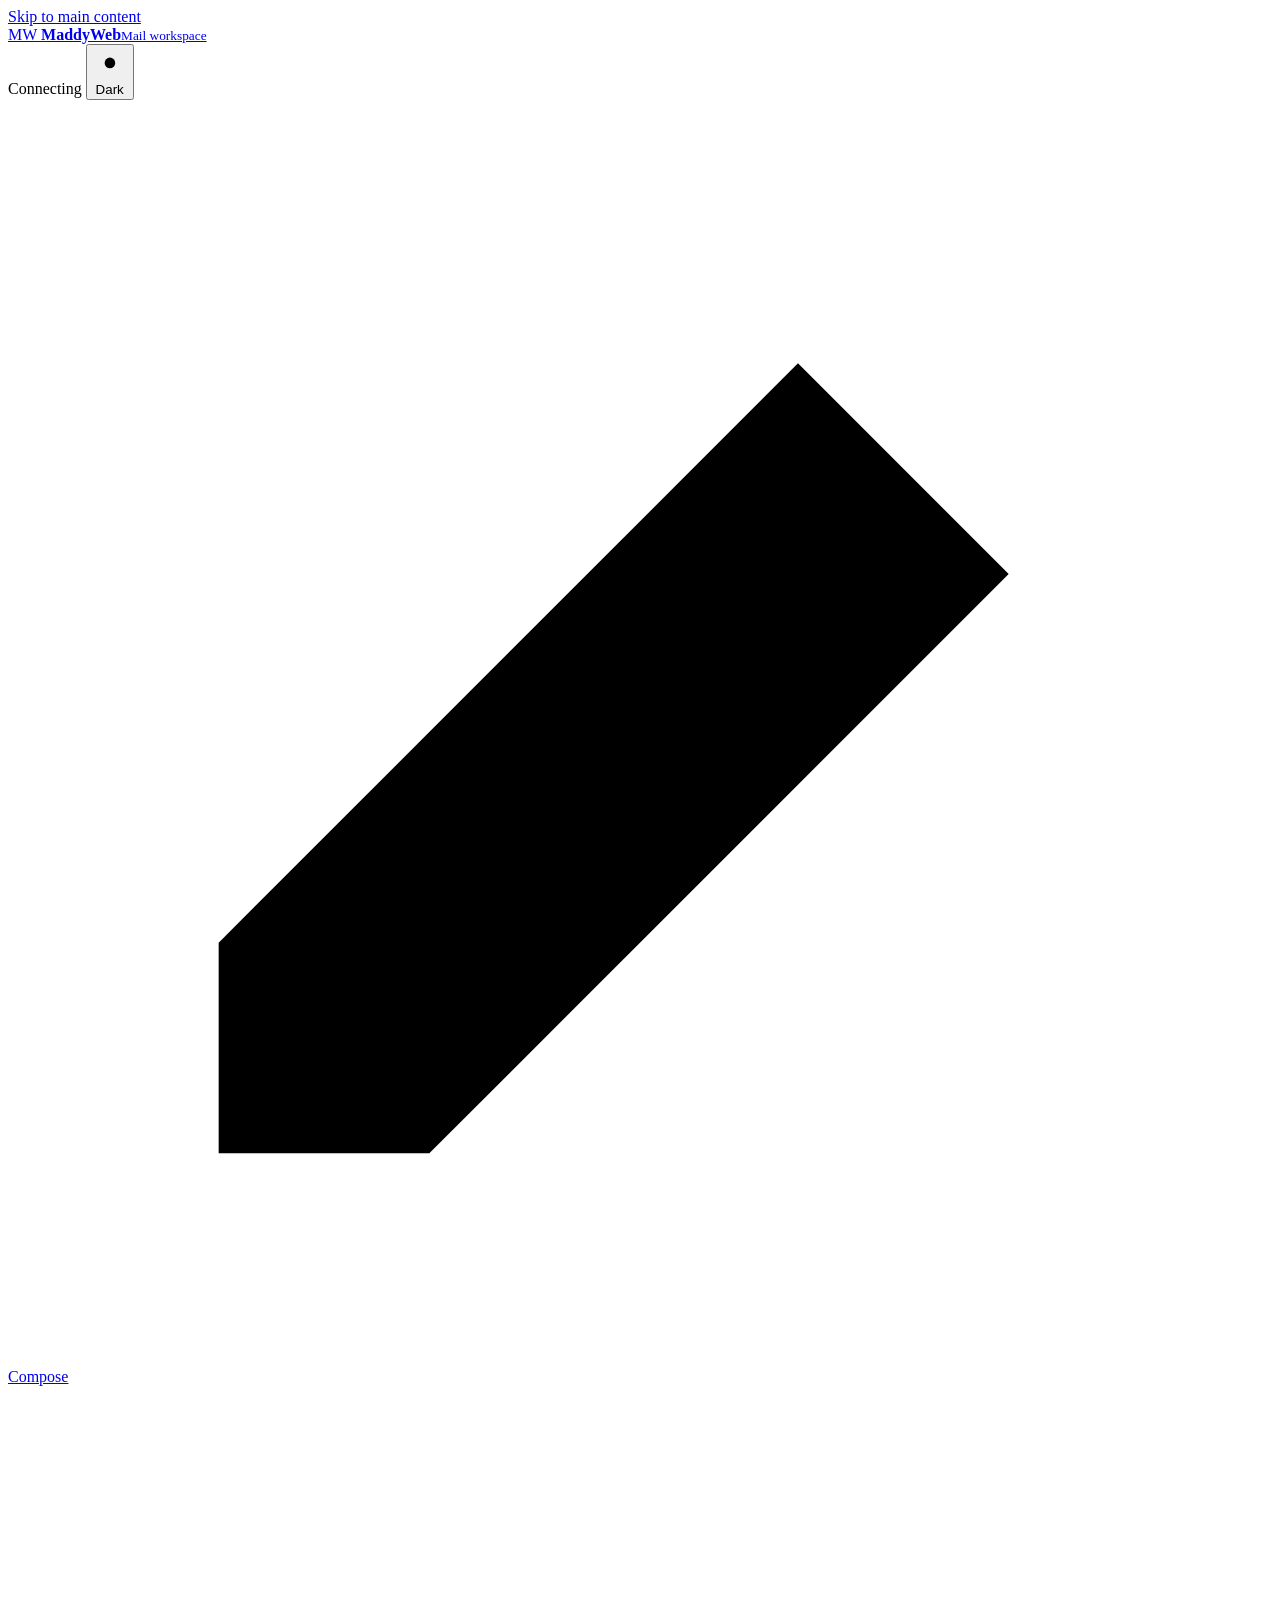
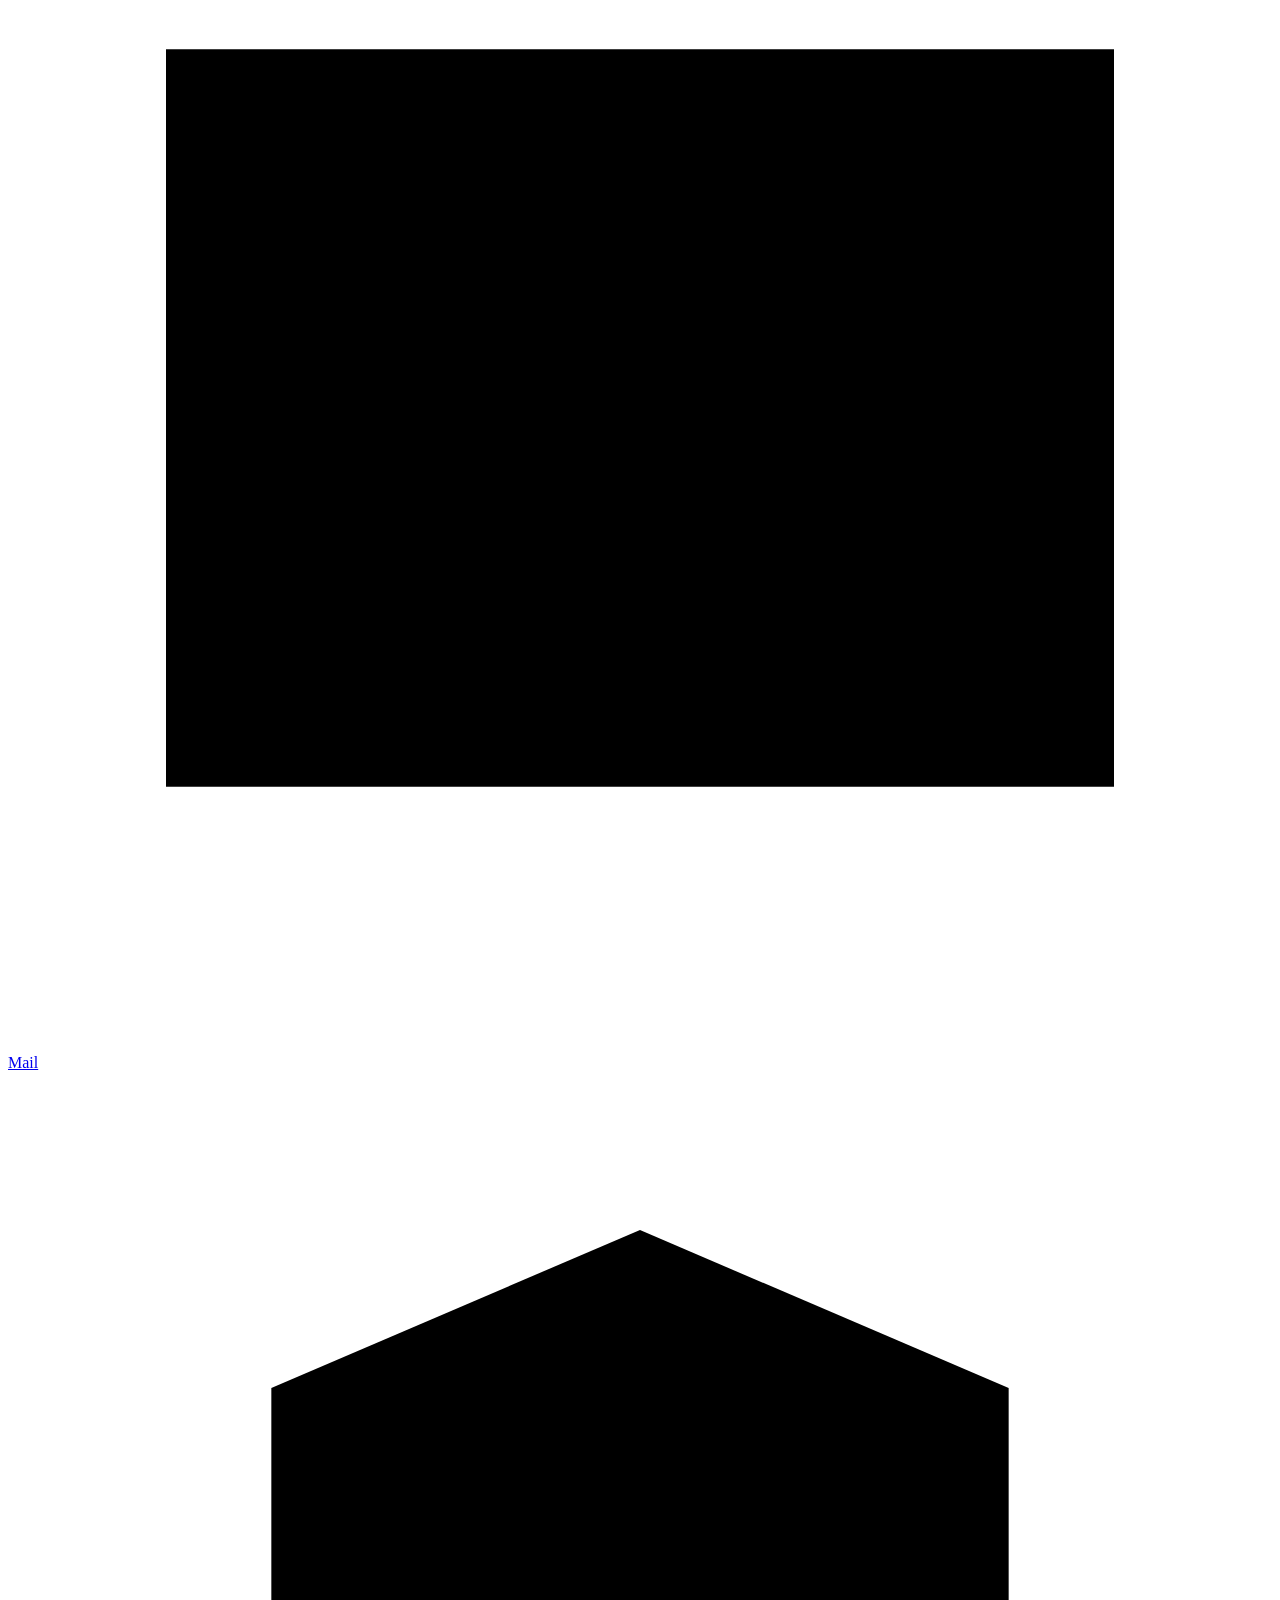
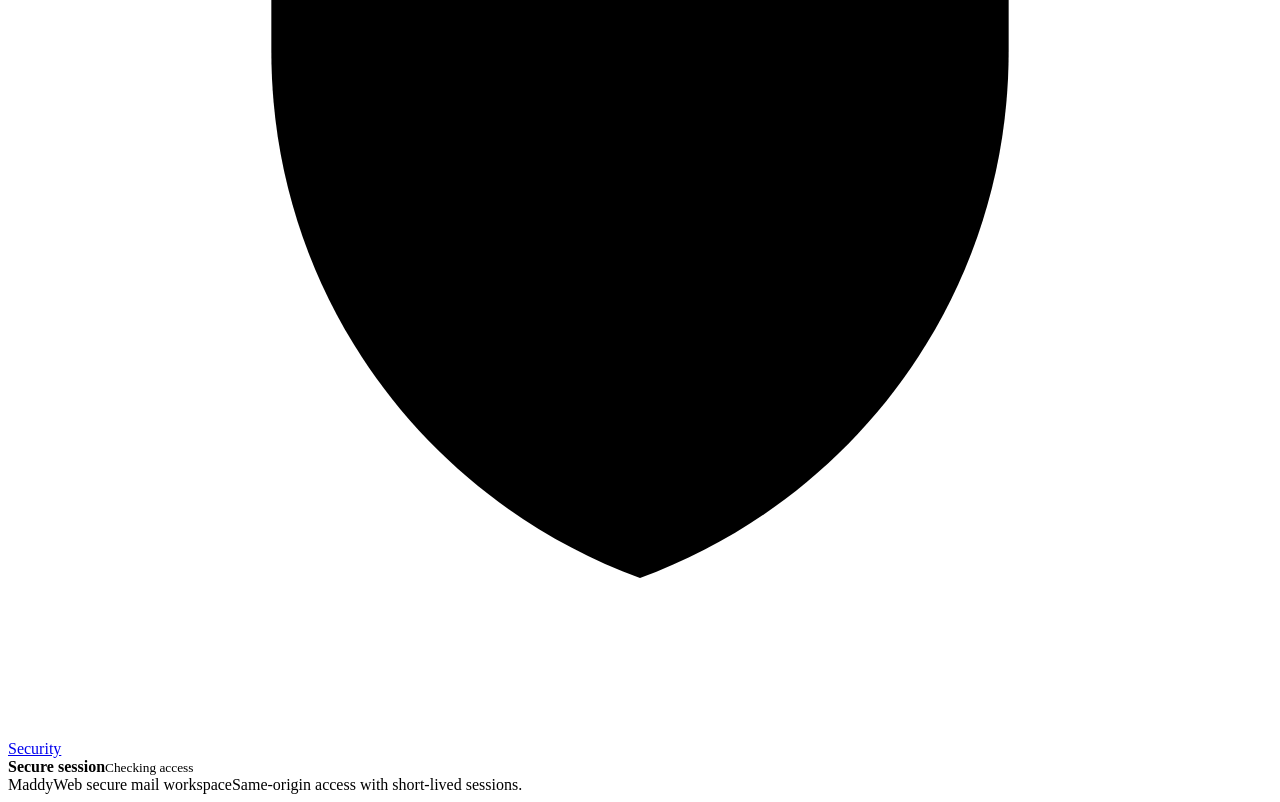
==== src/maddyweb/static/index.html @ 0ae4395d "Add secure mail events and message actions" ====
<!doctype html>
<html lang="en">
<head>
  <meta charset="utf-8">
  <meta name="viewport" content="width=device-width,initial-scale=1">
  <meta name="color-scheme" content="light dark">
  <meta name="theme-color" content="#f4f6f9">
  <meta name="description" content="MaddyWeb mail workspace and server administration console">
  <title>MaddyWeb</title>
  <link rel="stylesheet" href="/static/app.css?v=21">
  <script src="/static/app.js?v=26" defer></script>
</head>
<body>
  <a class="skip-link" href="#main">Skip to main content</a>
  <header class="app-header">
    <a class="brand" href="/" data-route>
      <span class="brand-mark" aria-hidden="true">MW</span>
      <span class="brand-copy"><strong>MaddyWeb</strong><small>Mail workspace</small></span>
    </a>
    <div class="header-actions">
      <span id="runtime-badge" class="status-pill status-neutral">Connecting</span>
      <a id="new-mail-notice" class="new-mail-notice" href="/mail" data-route hidden>
        <span aria-hidden="true"></span>
        New mail
      </a>
      <span id="session-expiry" class="session-expiry" hidden>Session active</span>
      <span id="account-identity" class="account-identity" hidden>
        <span id="account-avatar" class="account-avatar" aria-hidden="true">M</span>
        <span><strong id="account-display-name">Mail account</strong><small id="account-address"></small></span>
      </span>
      <button id="theme-toggle" class="button button-secondary theme-toggle" type="button" aria-label="Use dark theme">
        <svg class="theme-icon" viewBox="0 0 24 24" aria-hidden="true" focusable="false">
          <circle cx="12" cy="12" r="4"></circle>
          <path d="M12 2v2M12 20v2M4.9 4.9l1.4 1.4M17.7 17.7l1.4 1.4M2 12h2M20 12h2M4.9 19.1l1.4-1.4M17.7 6.3l1.4-1.4"></path>
        </svg>
        <span data-theme-label>Dark</span>
      </button>
      <button id="logout-button" class="button button-secondary" type="button" hidden>Sign out</button>
    </div>
  </header>

  <div class="workspace">
    <aside class="sidebar">
      <nav class="primary-nav" aria-label="Main navigation">
        <a class="compose-action" href="/compose" data-route data-section="compose" data-capability="mail.send">
          <svg class="nav-icon" viewBox="0 0 24 24" aria-hidden="true"><path d="M4 20h4l11-11-4-4L4 16zM13.5 6.5l4 4"></path></svg>
          <span>Compose</span>
        </a>
        <a class="nav-link" href="/mail" data-route data-section="mail" data-capability="mail.read">
          <svg class="nav-icon" viewBox="0 0 24 24" aria-hidden="true"><path d="M3 5h18v14H3z"></path><path d="m3 6 9 7 9-7"></path></svg>
          <span>Mail</span>
        </a>
        <a class="nav-link" href="/security" data-route data-section="security" data-authenticated-only>
          <svg class="nav-icon" viewBox="0 0 24 24" aria-hidden="true"><path d="M12 3 5 6v5c0 4.6 2.9 8.5 7 10 4.1-1.5 7-5.4 7-10V6z"></path><path d="m9 12 2 2 4-5"></path></svg>
          <span>Security</span>
        </a>
        <p class="nav-section-label" data-role="admin" hidden>Administration</p>
        <a class="nav-link" href="/" data-route data-section="overview" data-role="admin" hidden>
          <svg class="nav-icon" viewBox="0 0 24 24" aria-hidden="true"><path d="M4 4h6v6H4zM14 4h6v6h-6zM4 14h6v6H4zM14 14h6v6h-6z"></path></svg>
          <span>Overview</span>
        </a>
        <a class="nav-link" href="/accounts" data-route data-section="accounts" data-role="admin" hidden>
          <svg class="nav-icon" viewBox="0 0 24 24" aria-hidden="true"><circle cx="12" cy="8" r="4"></circle><path d="M4 21c0-4 3.6-7 8-7s8 3 8 7"></path></svg>
          <span>Accounts</span>
        </a>
        <a class="nav-link" href="/certificates" data-route data-section="certificates" data-role="admin" hidden>
          <svg class="nav-icon" viewBox="0 0 24 24" aria-hidden="true"><path d="M12 3 5 6v5c0 4.6 2.9 8.5 7 10 4.1-1.5 7-5.4 7-10V6z"></path></svg>
          <span>Certificates</span>
        </a>
      </nav>
      <div class="sidebar-footer">
        <span class="status-dot" aria-hidden="true"></span>
        <div><strong id="sidebar-session-label">Secure session</strong><small id="sidebar-session-detail">Checking access</small></div>
      </div>
    </aside>

    <main id="main" class="app-main" tabindex="-1">
      <div id="global-alert" class="notice notice-error" role="alert" hidden></div>
      <div id="loading-status" class="sr-only" role="status" aria-live="polite"></div>
      <aside id="admin-workspace-indicator" class="admin-workspace-indicator" hidden>
        <span class="admin-workspace-icon" aria-hidden="true">A</span>
        <span><strong>Administrator mailbox view</strong><small id="admin-workspace-address">No mailbox selected</small></span>
        <a class="button button-secondary" href="/accounts" data-route>Return to administration</a>
      </aside>

      <section id="overview-view" class="view" data-view="overview" aria-labelledby="overview-title" hidden>
        <div class="page-heading">
          <div><p class="eyebrow">Private mail control plane</p><h1 id="overview-title">Administration overview</h1><p>Inspect the runtime and open the tools used to operate this Maddy server.</p></div>
        </div>
        <div class="stats-grid" aria-label="Service health summary">
          <article><span>Application</span><strong id="health-application">Loading</strong><small id="health-version">Version pending</small></article>
          <article><span>Maddy</span><strong id="health-maddy">Loading</strong><small>Compatibility probe</small></article>
          <article><span>Storage</span><strong id="health-storage">Loading</strong><small>Mailbox operations</small></article>
          <article><span>Certificates</span><strong id="health-certificates">Loading</strong><small>Certbot management</small></article>
        </div>
        <div class="card-grid" aria-label="Administration tools">
          <a class="action-card" href="/mail" data-route><span class="card-icon" aria-hidden="true">M</span><span><strong>Mailboxes</strong><small>Read and safely manage account mail</small></span></a>
          <a class="action-card" href="/accounts" data-route><span class="card-icon" aria-hidden="true">A</span><span><strong>Account management</strong><small>Create mailboxes and rotate credentials</small></span></a>
          <a class="action-card action-card-primary" href="/compose" data-route><span class="card-icon" aria-hidden="true">C</span><span><strong>Compose</strong><small>Submit and archive a new message</small></span></a>
          <a class="action-card" href="/certificates" data-route><span class="card-icon" aria-hidden="true">T</span><span><strong>TLS certificates</strong><small>Inspect deployment and renewal status</small></span></a>
        </div>
      </section>

      <section id="mail-workspace" class="mail-workspace" aria-label="Mail workspace" hidden>
        <aside id="mail-folder-pane" class="mail-folder-pane" data-mail-pane="folders" aria-label="Mailbox folders">
          <div class="mail-pane-heading">
            <div>
              <p class="eyebrow">Mail</p>
              <h2 id="folder-pane-title">Folders</h2>
            </div>
          </div>
          <a class="mail-pane-compose" href="/compose" data-route>
            <span aria-hidden="true">+</span>
            New message
          </a>
          <div id="mail-selector" class="mail-selector">
            <label id="mail-account-field">
              <span>Viewing mailbox</span>
              <span class="mail-select-shell">
                <select id="mail-account" name="account" required><option value="">Select an account</option></select>
              </span>
            </label>
          </div>
          <div id="mail-identity-card" class="mail-identity-card">
            <span class="mail-account-mark" aria-hidden="true">M</span>
            <span>
              <small>Signed in as</small>
              <strong id="current-mailbox-identity"></strong>
            </span>
          </div>
          <select id="mail-mailbox" name="mailbox" hidden aria-hidden="true" tabindex="-1"><option value="">Select a mailbox</option></select>
          <nav id="mail-folder-list" class="mail-folder-list" aria-labelledby="folder-pane-title"></nav>
          <div class="folder-pane-footer">
            <a href="/security" data-route>
              <span aria-hidden="true">S</span>
              Account security
            </a>
          </div>
        </aside>

        <section id="mail-view" class="view mail-list-pane" data-view="mail" data-mail-pane="list" aria-labelledby="mail-title">
          <div class="mail-list-heading">
            <button id="mobile-folders-button" class="mail-mobile-button" type="button" aria-controls="mail-folder-pane">Folders</button>
            <div>
              <p class="eyebrow">Messages</p>
              <h1 id="mail-title">Inbox</h1>
              <p id="mail-list-summary">Select a folder to browse messages.</p>
            </div>
          </div>
          <form id="mail-search-form" class="mail-search" role="search">
            <label class="sr-only" for="mail-search-input">Search messages on this page</label>
            <span class="mail-search-field">
              <svg viewBox="0 0 24 24" aria-hidden="true" focusable="false">
                <circle cx="11" cy="11" r="6"></circle>
                <path d="m16 16 4 4"></path>
              </svg>
              <input
                id="mail-search-input"
                type="search"
                maxlength="120"
                autocomplete="off"
                spellcheck="false"
                placeholder="Search sender or subject on this page"
              >
            </span>
            <button id="mail-search-clear" class="button button-secondary" type="button" hidden>Clear</button>
          </form>
          <div id="mail-bulk-toolbar" class="mail-bulk-toolbar" aria-label="Mailbox actions">
            <label class="mail-bulk-select">
              <input id="mail-select-page" type="checkbox">
              <span>Select page</span>
            </label>
            <span id="mail-selection-count" class="mail-selection-count" aria-live="polite">0 selected</span>
            <div class="mail-bulk-actions">
              <button id="mail-mark-read" class="button button-secondary" type="button" disabled>Mark read</button>
              <button id="mail-mark-unread" class="button button-secondary" type="button" disabled>Mark unread</button>
              <button id="mail-bulk-archive" class="button button-secondary" type="button" disabled>Archive</button>
              <button id="mail-bulk-trash" class="button button-secondary" type="button" disabled>Trash</button>
              <button id="mail-mark-all-read" class="button button-secondary" type="button" disabled>Mark all as read</button>
            </div>
          </div>
          <div id="mail-switch-loader" class="mail-switch-loader" role="status" aria-live="polite" aria-atomic="true" hidden>
            <div class="mail-switch-card">
              <span class="mail-switch-spinner" aria-hidden="true"></span>
              <span class="mail-switch-copy">
                <strong id="mail-switch-title">Opening mailbox</strong>
                <small>Fetching the latest messages...</small>
              </span>
            </div>
          </div>
          <div class="mail-list-table">
            <table class="message-table">
              <thead><tr><th scope="col">Sender</th><th scope="col">Subject</th><th scope="col">Date</th><th scope="col">Actions</th></tr></thead>
              <tbody id="message-list-body"></tbody>
            </table>
          </div>
          <div id="message-empty" class="empty-state" hidden>Select an account and mailbox.</div>
          <nav class="mail-list-footer pagination" aria-label="Message pagination">
            <a id="mail-previous" class="button button-secondary" href="/mail" data-route hidden>Previous</a>
            <span id="mail-page">Page 1</span>
            <a id="mail-next" class="button button-secondary" href="/mail" data-route hidden>Next</a>
          </nav>
        </section>

        <section id="message-placeholder" class="message-placeholder" data-mail-pane="reading" aria-labelledby="message-placeholder-title">
          <div class="message-placeholder-art" aria-hidden="true">
            <span></span><span></span><span></span>
          </div>
          <h2 id="message-placeholder-title">Select a message to read</h2>
          <p>Message content opens here without leaving your mailbox.</p>
        </section>

        <section id="message-view" class="view reading-pane" data-view="message" data-mail-pane="reading" aria-labelledby="message-title" hidden>
          <div class="reading-pane-heading">
            <button id="mobile-list-button" class="mail-mobile-button" type="button" aria-controls="mail-view">Back to messages</button>
            <div><p class="eyebrow">Message</p><h1 id="message-title">Message</h1><p id="message-summary">Loading message metadata.</p></div>
          </div>
          <nav id="message-toolbar" class="message-toolbar" aria-label="Message actions">
            <a id="message-back" class="button button-secondary" href="/mail" data-route>Back to mailbox</a>
            <a id="message-reply" class="button button-secondary" href="/compose" data-route>Reply</a>
            <a id="message-reply-all" class="button button-secondary" href="/compose" data-route>Reply all</a>
            <a id="message-forward" class="button button-secondary" href="/compose" data-route>Forward</a>
            <a id="message-raw" class="button button-secondary" href="#">Download raw .eml</a>
            <button id="message-body-toggle" class="button button-secondary message-body-toggle" type="button" aria-controls="message-html-body message-source-body" aria-pressed="false" hidden>View source</button>
            <button id="message-trash" class="button button-secondary" type="button">Move to Trash</button>
            <button id="message-delete" class="button button-danger" type="button">Permanently delete</button>
          </nav>
          <article class="message-card">
            <dl class="message-metadata">
              <dt>Sender</dt><dd id="message-sender"></dd>
              <dt>Recipients</dt><dd id="message-recipients"></dd>
              <dt>Date</dt><dd id="message-date"></dd>
            </dl>
            <div id="message-body"></div>
          </article>
          <section class="attachment-card"><div class="card-heading"><div><p class="eyebrow">Files</p><h2>Attachments</h2></div></div><ul id="attachment-list" class="attachment-list"></ul></section>
        </section>
      </section>

      <section id="compose-view" class="view" data-view="compose" aria-labelledby="compose-title" hidden>
        <div class="page-heading"><div><p class="eyebrow">Local submission</p><h1 id="compose-title">Compose</h1><p>Send through Maddy and archive only after SMTP acceptance.</p></div></div>
        <form id="compose-form" class="data-card compose-card" action="/api/v1/send" method="post" enctype="multipart/form-data" autocomplete="off">
          <input id="compose-in-reply-to" name="in_reply_to" type="hidden" disabled>
          <input id="compose-references" name="references" type="hidden" disabled>
          <div class="compose-command-bar">
            <button id="send-button" class="button button-primary compose-send" type="submit">Send</button>
            <button id="attach-files-button" class="button button-secondary compose-file-command" type="button">Attach files</button>
            <button id="insert-image-button" class="button button-secondary compose-file-command" type="button">Insert image</button>
            <input id="attachments-input" class="compose-file-input" name="attachments" type="file" multiple hidden>
            <input id="inline-images" class="compose-file-input" name="inline_images" type="file" accept="image/png,image/jpeg,image/gif,image/webp" multiple hidden>
            <span class="send-progress" data-send-progress role="status" aria-live="polite"></span>
          </div>

          <div class="compose-envelope">
            <div class="compose-row compose-from-row">
              <span class="compose-row-label">From</span>
              <div class="compose-from-fields">
                <label class="sr-only" for="compose-sender-name">Sender name</label>
                <input id="compose-sender-name" name="sender_name" maxlength="256" autocomplete="name" placeholder="Sender name (optional)" aria-describedby="sender-name-help">
                <label class="sr-only" for="compose-sender">Sending account</label>
                <select id="compose-sender" name="sender_account_id" required aria-label="Sending account"></select>
              </div>
              <span id="sender-name-help" class="compose-row-hint">Shown in From</span>
            </div>
            <div id="compose-password-row" class="compose-row">
              <label class="compose-row-label" for="compose-password">Password</label>
              <input id="compose-password" name="password" type="password" required maxlength="1024" autocomplete="current-password" placeholder="Required for this send" aria-describedby="sending-password-help">
              <span id="sending-password-help" class="compose-row-hint">Never stored</span>
            </div>
            <div class="compose-row">
              <label class="compose-row-label" for="compose-to">To</label>
              <input id="compose-to" name="to" required maxlength="16384" inputmode="email" placeholder="recipient@example.com">
              <div class="recipient-toggles">
                <button class="recipient-toggle" type="button" data-recipient-toggle="cc" aria-expanded="false" aria-controls="compose-cc-row">Cc</button>
                <button class="recipient-toggle" type="button" data-recipient-toggle="bcc" aria-expanded="false" aria-controls="compose-bcc-row">Bcc</button>
              </div>
            </div>
            <div id="compose-cc-row" class="compose-row" hidden>
              <label class="compose-row-label" for="compose-cc">Cc</label>
              <input id="compose-cc" name="cc" maxlength="16384" inputmode="email">
              <span></span>
            </div>
            <div id="compose-bcc-row" class="compose-row" hidden>
              <label class="compose-row-label" for="compose-bcc">Bcc</label>
              <input id="compose-bcc" name="bcc" maxlength="16384" inputmode="email">
              <span></span>
            </div>
            <div class="compose-row compose-subject-row">
              <label class="compose-row-label" for="compose-subject">Subject</label>
              <input id="compose-subject" name="subject" maxlength="4096">
              <span></span>
            </div>
          </div>

          <section class="compose-editor-shell" aria-labelledby="message-body-label">
            <h2 id="message-body-label" class="sr-only">Message body</h2>
            <div class="compose-editor-toolbar">
              <div class="format-toolbar" role="toolbar" aria-label="Message formatting">
                <button type="button" class="format-button" data-format-command="bold" aria-label="Bold" aria-pressed="false" title="Bold"><strong>B</strong></button>
                <button type="button" class="format-button" data-format-command="italic" aria-label="Italic" aria-pressed="false" title="Italic"><em>I</em></button>
                <button type="button" class="format-button" data-format-command="underline" aria-label="Underline" aria-pressed="false" title="Underline"><u>U</u></button>
                <span class="format-divider" aria-hidden="true"></span>
                <button type="button" class="format-button format-button-wide" data-format-command="unordered-list" aria-label="Bulleted list" aria-pressed="false" title="Bulleted list">Bullets</button>
                <button type="button" class="format-button format-button-wide" data-format-command="ordered-list" aria-label="Numbered list" aria-pressed="false" title="Numbered list">Numbered</button>
                <button type="button" class="format-button format-button-wide" data-format-command="blockquote" aria-label="Block quote" aria-pressed="false" title="Block quote">Quote</button>
                <button type="button" class="format-button format-button-wide" data-format-command="clear" aria-label="Clear formatting" title="Clear formatting">Clear</button>
              </div>
              <div class="body-mode-tabs" role="tablist" aria-label="Message body editor">
                <button id="body-write-tab" class="body-mode-tab" type="button" role="tab" aria-selected="true" aria-controls="body-write-panel" tabindex="0" data-body-mode="write">Write</button>
                <button id="body-source-tab" class="body-mode-tab" type="button" role="tab" aria-selected="false" aria-controls="body-source-panel" tabindex="-1" data-body-mode="source">Source</button>
                <button id="body-preview-tab" class="body-mode-tab" type="button" role="tab" aria-selected="false" aria-controls="body-preview-panel" tabindex="-1" data-body-mode="preview">Preview</button>
              </div>
            </div>
            <div id="body-write-panel" class="body-mode-panel" role="tabpanel" aria-labelledby="body-write-tab">
              <div id="message-editor" class="compose-write" contenteditable="true" role="textbox" aria-multiline="true" aria-label="Message body" aria-describedby="write-body-help body-error" spellcheck="true" data-placeholder="Write your message..."></div>
              <p id="write-body-help" class="field-help">Type a normal message here. A plain-text alternative is generated automatically.</p>
            </div>
            <div id="body-source-panel" class="body-mode-panel" role="tabpanel" aria-labelledby="body-source-tab" hidden>
              <label class="sr-only" for="html-source">HTML source</label>
              <textarea id="html-source" class="html-source" name="html" maxlength="2097152" spellcheck="false" aria-describedby="html-source-help body-error" placeholder="<p>Paste or edit HTML here.</p>"></textarea>
              <p id="html-source-help" class="field-help">Paste or edit HTML. Preview shows the sanitized result.</p>
            </div>
            <div id="body-preview-panel" class="body-mode-panel" role="tabpanel" aria-labelledby="body-preview-tab" hidden>
              <iframe id="html-preview" class="html-preview" title="Sanitized HTML preview" sandbox="allow-same-origin"></iframe>
              <p class="field-help">Scripts, forms, remote resources, and navigation are blocked.</p>
            </div>
            <p id="body-error" class="compose-body-error" role="alert" hidden></p>
          </section>

          <div id="compose-file-tray" class="compose-file-tray" hidden>
            <section id="attachment-tray" class="compose-file-group" aria-labelledby="attachment-tray-title" hidden>
              <h2 id="attachment-tray-title">Attachments</h2>
              <ul id="attachment-chips" class="compose-file-chips"></ul>
            </section>
            <section id="inline-image-tray" class="compose-file-group" aria-labelledby="inline-image-tray-title" hidden>
              <h2 id="inline-image-tray-title">Inline images</h2>
              <ul id="inline-image-chips" class="compose-file-chips"></ul>
            </section>
          </div>
          <p class="compose-delivery-note">Delivery precedes Sent archival. An archival failure never resends the message.</p>
        </form>
      </section>

      <section id="accounts-view" class="view" data-view="accounts" aria-labelledby="accounts-title" hidden>
        <div class="page-heading"><div><p class="eyebrow">Mailbox directory</p><h1 id="accounts-title">Account management</h1><p>Create mailboxes, rotate credentials, and control APPENDLIMIT.</p></div></div>
        <div class="split-layout accounts-layout">
          <section class="data-card"><div class="card-heading"><div><p class="eyebrow">Directory</p><h2>Existing accounts</h2></div></div><div class="table-scroll"><table><thead><tr><th scope="col">Account</th><th scope="col">Status</th><th scope="col">APPENDLIMIT</th><th scope="col">Actions</th></tr></thead><tbody id="accounts-body"></tbody></table></div><div id="accounts-empty" class="empty-state" hidden>No accounts.</div></section>
          <section class="data-card compact-card"><div class="card-heading"><div><p class="eyebrow">New mailbox</p><h2>Create account</h2></div></div><form id="create-account-form" class="stack-form" autocomplete="off"><label><span>Mailbox name</span><span class="account-local-field"><input name="username" type="text" required minlength="1" maxlength="64" autocomplete="username" autocapitalize="none" spellcheck="false" pattern="[A-Za-z0-9!#$%&amp;'*+=?^_`{|}~.-]+"><span id="create-account-domain" class="account-domain-suffix" aria-hidden="true">@domain</span></span></label><p class="field-help">Enter only the part before @.</p><label><span>Password</span><input name="password" type="password" required minlength="12" maxlength="256" autocomplete="new-password"></label><button class="button button-primary" type="submit">Create account</button></form></section>
        </div>
      </section>

      <section id="certificates-view" class="view" data-view="certificates" aria-labelledby="certificates-title" hidden>
        <div class="page-heading"><div><p class="eyebrow">Transport security</p><h1 id="certificates-title">TLS certificates</h1><p>Compare deployed fingerprints and control bounded renewal automation.</p></div></div>
        <section class="data-card compact-card timer-card"><div class="card-heading"><div><p class="eyebrow">Automation</p><h2>Renewal timer</h2></div></div><p>Current status: <strong id="timer-state">Loading</strong></p><button id="timer-action" class="button button-primary" type="button" disabled>Loading</button><p id="timer-policy" class="field-help"></p></section>
        <section class="data-card"><div class="card-heading"><div><p class="eyebrow">TLS inventory</p><h2>Certificate status</h2></div></div><div class="table-scroll"><table class="certificate-table"><thead><tr><th scope="col">Name</th><th scope="col">Expiration</th><th scope="col">Source fingerprint</th><th scope="col">Deployed fingerprint</th><th scope="col">Match</th><th scope="col">Actions</th></tr></thead><tbody id="certificates-body"></tbody></table></div><div id="certificates-empty" class="empty-state" hidden>No certificate status.</div></section>
      </section>

      <section id="security-view" class="view" data-view="security" aria-labelledby="security-title" hidden>
        <div class="page-heading"><div><p class="eyebrow">Account protection</p><h1 id="security-title">Security</h1><p>Review the identity and second-factor status for this browser session.</p></div></div>
        <div class="security-grid">
          <section class="data-card security-summary-card">
            <div class="card-heading"><div><p class="eyebrow">Signed in as</p><h2 id="security-address">Mail account</h2></div><span id="security-role" class="status-pill status-neutral">Mailbox user</span></div>
            <div class="security-card-body">
              <div id="password-change-required" class="notice notice-warning" role="status" hidden>Your password must be changed before mailbox access is restored.</div>
              <dl class="security-details">
                <div><dt>Session status</dt><dd id="security-session-state">Active</dd></div>
                <div><dt>Absolute expiration</dt><dd id="security-session-expiration">Not provided</dd></div>
                <div><dt>Idle expiration</dt><dd id="security-idle-expiration">Not provided</dd></div>
              </dl>
              <form id="own-password-form" class="stack-form" autocomplete="off">
                <h3>Change password</h3>
                <label><span>Current password</span><input name="current_password" type="password" required maxlength="1024" autocomplete="current-password"></label>
                <label><span>New password</span><input name="new_password" type="password" required minlength="12" maxlength="1024" autocomplete="new-password"></label>
                <label><span>Confirm new password</span><input name="confirm_password" type="password" required minlength="12" maxlength="1024" autocomplete="new-password"></label>
                <button class="button button-primary" type="submit">Change password and sign out</button>
              </form>
              <button id="security-logout-button" class="button button-secondary" type="button">Sign out of this session</button>
            </div>
          </section>
          <section class="data-card">
            <div class="card-heading"><div><p class="eyebrow">Two-step verification</p><h2>Authenticator and recovery</h2></div><span id="security-totp-state" class="status-pill status-positive">Enabled</span></div>
            <div class="security-card-body">
              <p>Your authenticator is required whenever a new browser session is created.</p>
              <div class="security-recovery-count"><strong id="security-recovery-count">Unknown</strong><span>unused recovery codes</span></div>
              <p class="field-help">Recovery-code regeneration requires fresh password and second-factor verification. Existing codes become invalid.</p>
              <form id="regenerate-recovery-form" class="stack-form" autocomplete="off">
                <label><span>Current password</span><input name="password" type="password" required maxlength="1024" autocomplete="current-password"></label>
                <label><span>Authenticator code</span><input name="code" type="text" required pattern="[0-9]{6}" maxlength="6" inputmode="numeric" autocomplete="one-time-code" placeholder="000000"></label>
                <button id="regenerate-recovery-button" class="button button-secondary" type="submit">Regenerate recovery codes and sign out</button>
              </form>
            </div>
          </section>
        </div>
      </section>

      <section id="access-denied-view" class="view access-denied-view" data-view="access-denied" aria-labelledby="access-denied-title" hidden>
        <div class="access-denied-mark" aria-hidden="true">!</div>
        <p class="eyebrow">Restricted area</p>
        <h1 id="access-denied-title">Access denied</h1>
        <p>This account does not have permission to open that part of MaddyWeb.</p>
        <div class="access-denied-actions">
          <a class="button button-primary" href="/mail" data-route>Back to mail</a>
          <button id="access-denied-logout" class="button button-secondary" type="button">Sign out</button>
        </div>
      </section>

      <section id="not-found-view" class="view" data-view="not-found" aria-labelledby="not-found-title" hidden>
        <div class="page-heading"><div><p class="eyebrow">Navigation</p><h1 id="not-found-title">Page not found</h1><p>The requested MaddyWeb view does not exist.</p></div></div><a class="button button-primary" href="/mail" data-route>Return to mail</a>
      </section>
    </main>
  </div>

  <footer class="app-footer"><span>MaddyWeb secure mail workspace</span><span>Same-origin access with short-lived sessions.</span></footer>

  <div id="toast" class="toast" role="status" aria-live="polite" hidden></div>

  <dialog id="account-dialog">
    <div class="dialog-card">
      <div class="dialog-heading"><div><p class="eyebrow">Account controls</p><h2>Manage account</h2><p id="account-dialog-address"></p></div><button class="dialog-close" type="button" data-close-dialog aria-label="Close">&times;</button></div>
      <form id="change-password-form" class="stack-form"><label><span>New password</span><input name="password" type="password" required minlength="12" maxlength="256" autocomplete="new-password"></label><button class="button button-primary" type="submit">Change password</button></form>
      <form id="append-limit-form" class="stack-form"><label><span>APPENDLIMIT (bytes; 0 clears it)</span><input name="limit" type="number" min="0" max="4294967296" required></label><button class="button button-secondary" type="submit">Set limit</button></form>
      <div class="dialog-actions"><button id="reset-account-totp" class="button button-secondary" type="button">Reset TOTP</button><button id="disable-credentials" class="button button-secondary" type="button">Disable credentials</button><button id="delete-account" class="button button-danger" type="button">Permanently delete mailbox</button></div>
    </div>
  </dialog>

  <dialog id="step-up-dialog">
    <div class="dialog-card">
      <div class="dialog-heading"><div><p class="eyebrow">Fresh administrator verification</p><h2 id="step-up-title">Verify administrator</h2><p id="step-up-account"></p></div><button class="dialog-close" type="button" data-close-dialog aria-label="Close">&times;</button></div>
      <p id="step-up-copy">Verify your administrator password and current authenticator code to continue this protected operation.</p>
      <p id="step-up-error" class="notice notice-error" role="alert" hidden></p>
      <form id="step-up-form" class="stack-form" autocomplete="off">
        <label><span>Administrator password</span><input name="password" type="password" required maxlength="1024" autocomplete="current-password"></label>
        <label><span>Administrator authenticator code</span><input name="code" type="text" required pattern="[0-9]{6}" maxlength="6" inputmode="numeric" autocomplete="one-time-code" placeholder="000000"></label>
        <div class="dialog-actions"><button class="button button-secondary" type="button" data-close-dialog>Cancel</button><button id="step-up-submit" class="button button-primary" type="submit">Verify and continue</button></div>
      </form>
    </div>
  </dialog>

  <dialog id="credential-disclosure-dialog">
    <div class="dialog-card credential-disclosure-card">
      <div class="dialog-heading"><div><p class="eyebrow">One-time disclosure</p><h2 id="credential-disclosure-title">Save authentication credentials</h2><p id="credential-disclosure-account"></p></div></div>
      <p id="credential-disclosure-copy">These values cannot be displayed again. Store them securely before continuing.</p>
      <section id="credential-secret-section" class="secret-block">
        <span>Manual authenticator setup key</span>
        <code id="credential-secret"></code>
      </section>
      <section>
        <h3>Recovery codes</h3>
        <ol id="credential-recovery-codes" class="recovery-code-list"></ol>
      </section>
      <div class="dialog-actions"><button id="copy-disclosed-credentials" class="button button-secondary" type="button">Copy</button><button id="download-disclosed-credentials" class="button button-secondary" type="button">Download .txt</button></div>
      <label class="acknowledgement"><input id="credential-disclosure-acknowledged" type="checkbox"><span>I saved these credentials in a secure place.</span></label>
      <button id="credential-disclosure-continue" class="button button-primary" type="button" disabled>Continue</button>
    </div>
  </dialog>

  <dialog id="confirm-dialog">
    <div class="dialog-card"><div class="dialog-heading"><div><p class="eyebrow">Confirmation</p><h2 id="confirm-title">Confirm action</h2></div><button class="dialog-close" type="button" data-close-dialog aria-label="Close">&times;</button></div><p id="confirm-message"></p><div class="dialog-actions"><button class="button button-secondary" type="button" data-close-dialog>Cancel</button><button id="confirm-action" class="button button-primary" type="button">Confirm</button></div></div>
  </dialog>

  <dialog id="typed-confirm-dialog">
    <div class="dialog-card"><div class="dialog-heading"><div><p class="eyebrow">Permanent action</p><h2 id="typed-confirm-title">Confirm permanent deletion</h2></div><button class="dialog-close" type="button" data-close-dialog aria-label="Close">&times;</button></div><p id="typed-confirm-message"></p><label><span id="typed-confirm-label">Confirmation text</span><input id="typed-confirm-input" type="text" autocomplete="off"></label><div class="dialog-actions"><button class="button button-secondary" type="button" data-close-dialog>Cancel</button><button id="typed-confirm-action" class="button button-danger" type="button">Permanently delete</button></div></div>
  </dialog>
</body>
</html>
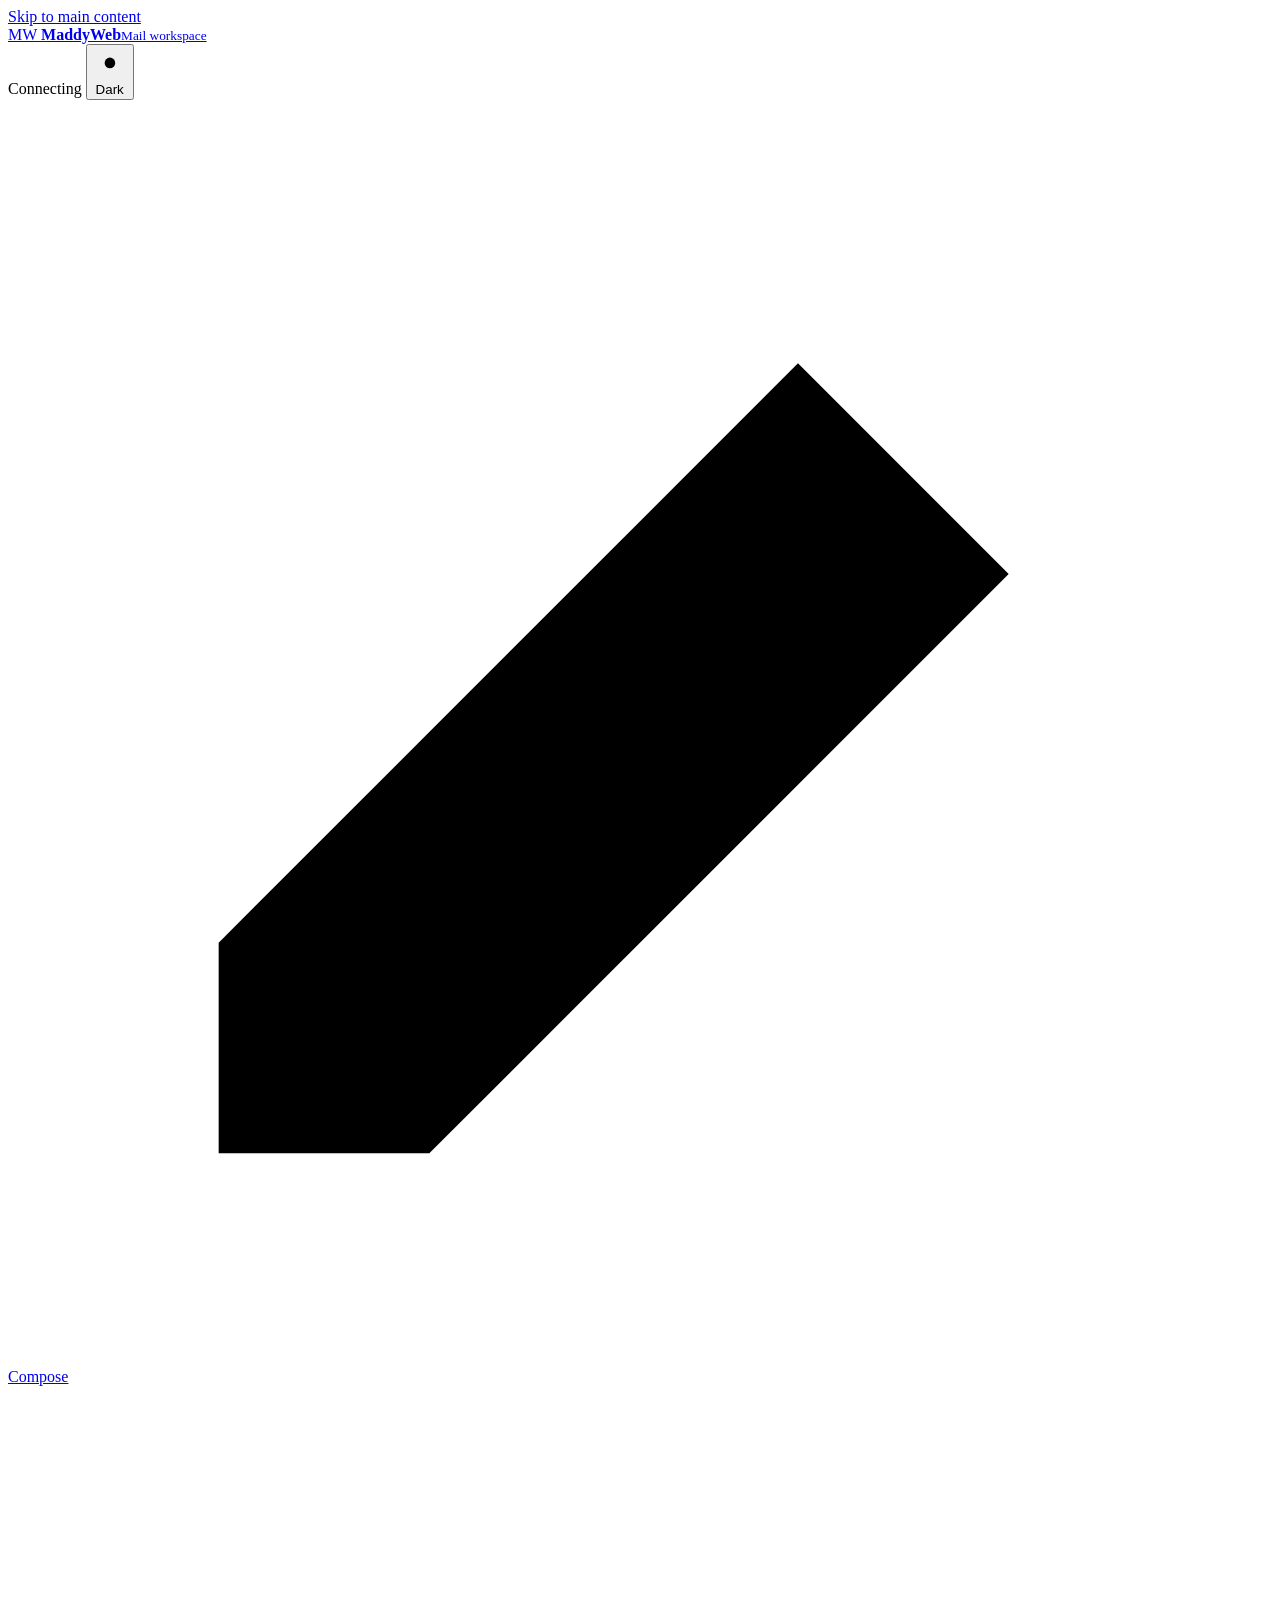
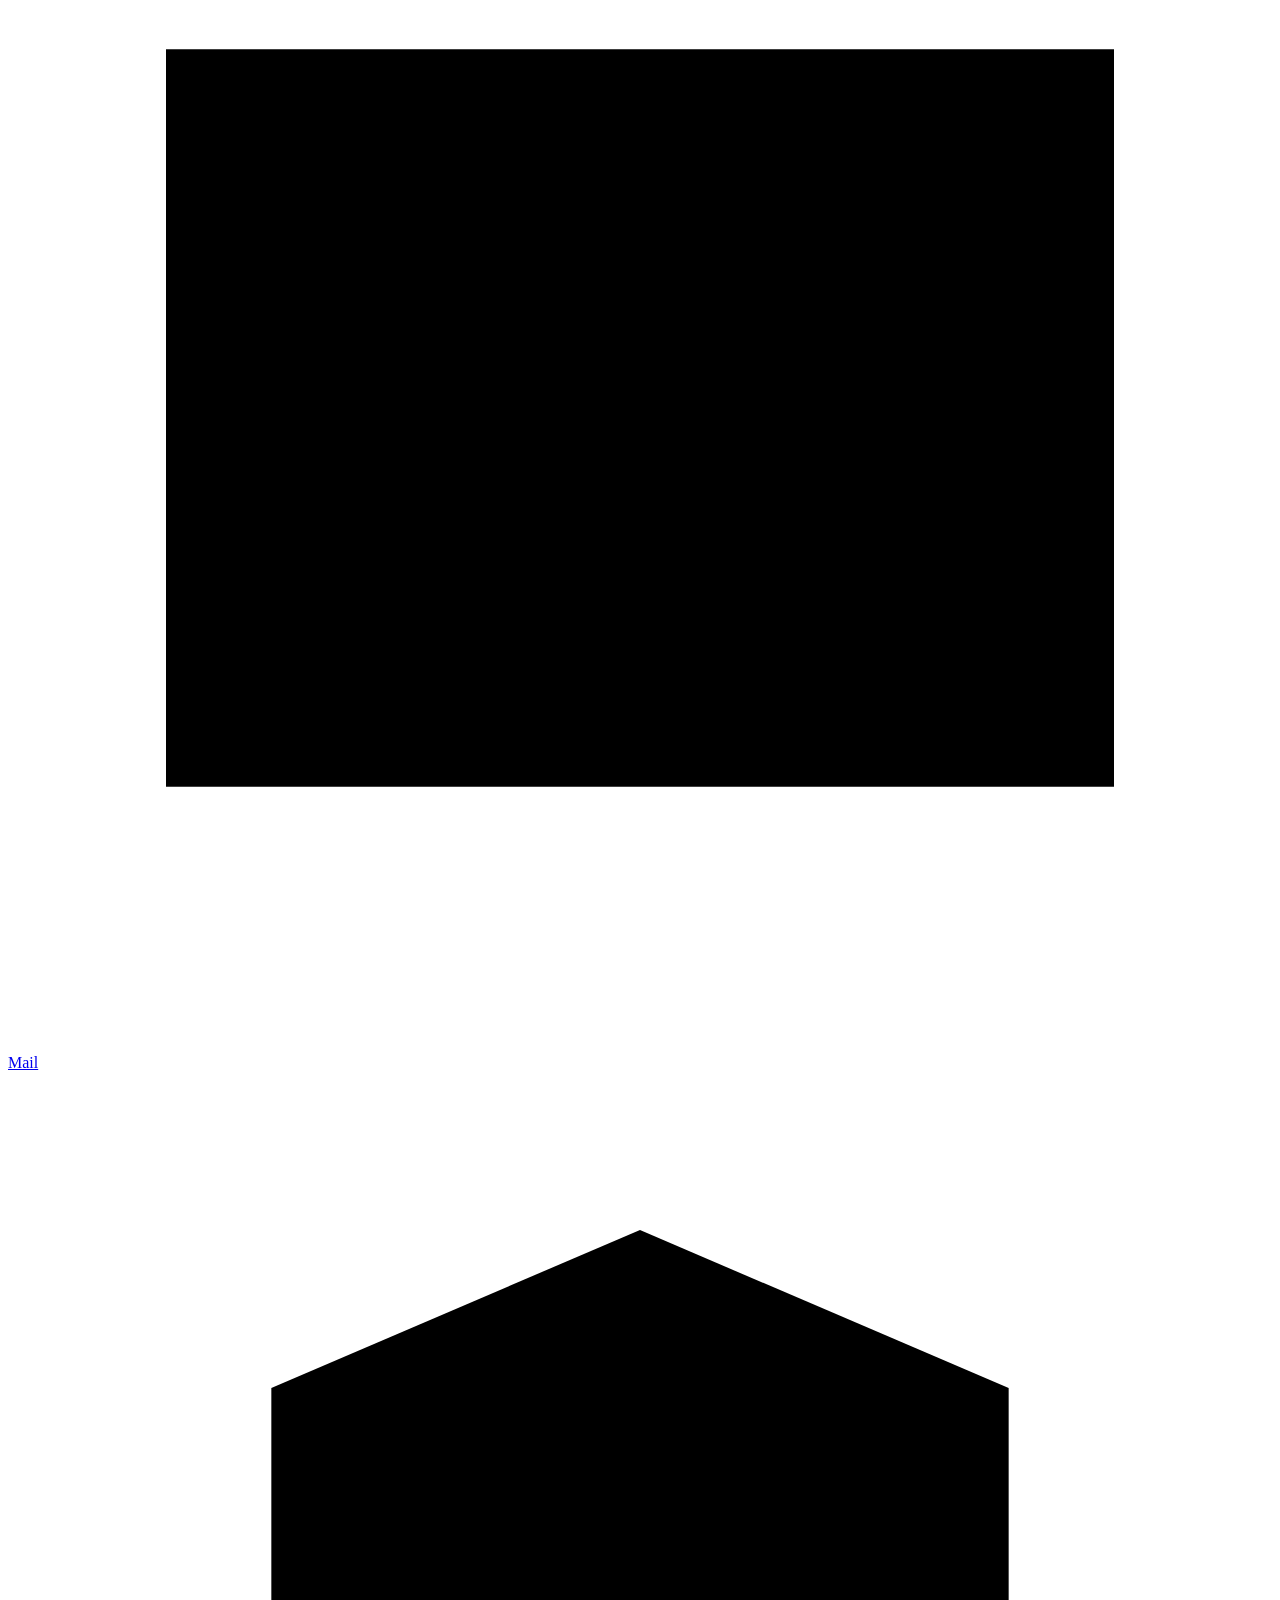
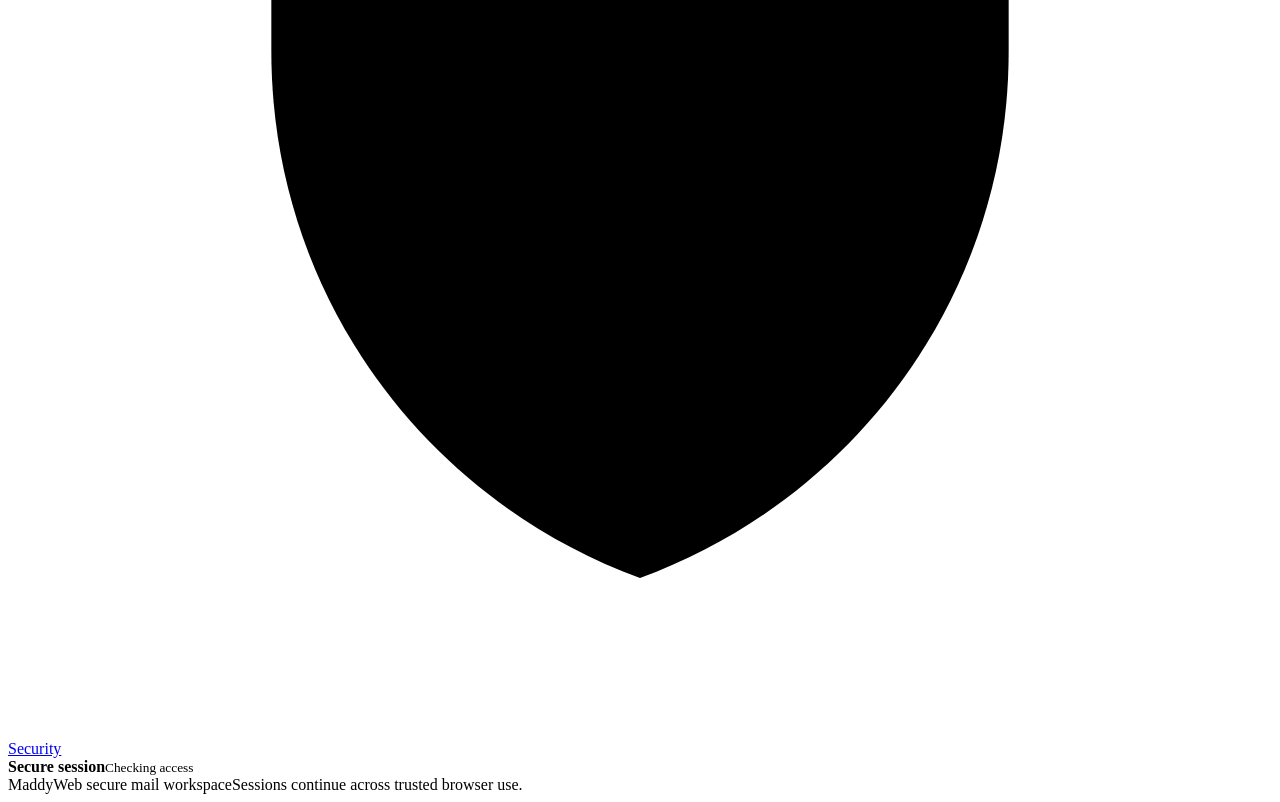
==== commit bf535927: "Add passkeys and long-lived session management" ====
--- a/src/maddyweb/static/index.html
+++ b/src/maddyweb/static/index.html
@@ -1,5 +1,5 @@
 <!doctype html>
-<html lang="en">
+<html lang="en" data-auth-state="checking">
 <head>
   <meta charset="utf-8">
   <meta name="viewport" content="width=device-width,initial-scale=1">
@@ -7,11 +7,25 @@
   <meta name="theme-color" content="#f4f6f9">
   <meta name="description" content="MaddyWeb mail workspace and server administration console">
   <title>MaddyWeb</title>
-  <link rel="stylesheet" href="/static/app.css?v=21">
-  <script src="/static/app.js?v=26" defer></script>
+  <link rel="stylesheet" href="/static/app.css?v=23">
+  <script src="/static/app.js?v=28" defer></script>
 </head>
 <body>
   <a class="skip-link" href="#main">Skip to main content</a>
+  <aside id="new-mail-banner" class="new-mail-banner" aria-label="New mail notification" hidden>
+    <a id="new-mail-notice" class="new-mail-notice" href="/mail" data-route>
+      <span class="new-mail-app-icon" aria-hidden="true">MW</span>
+      <span class="new-mail-copy">
+        <span class="new-mail-meta"><strong>MaddyWeb</strong></span>
+        <strong id="new-mail-title" class="new-mail-title">New mail</strong>
+        <span id="new-mail-summary" class="new-mail-summary">A new message arrived in Inbox.</span>
+      </span>
+    </a>
+    <button id="new-mail-dismiss" class="new-mail-dismiss" type="button" aria-label="Dismiss new mail notification">
+      <svg viewBox="0 0 20 20" aria-hidden="true" focusable="false"><path d="m6 6 8 8M14 6l-8 8"></path></svg>
+    </button>
+  </aside>
+  <div id="new-mail-announcer" class="sr-only" role="status" aria-live="polite" aria-atomic="true"></div>
   <header class="app-header">
     <a class="brand" href="/" data-route>
       <span class="brand-mark" aria-hidden="true">MW</span>
@@ -19,10 +33,6 @@
     </a>
     <div class="header-actions">
       <span id="runtime-badge" class="status-pill status-neutral">Connecting</span>
-      <a id="new-mail-notice" class="new-mail-notice" href="/mail" data-route hidden>
-        <span aria-hidden="true"></span>
-        New mail
-      </a>
       <span id="session-expiry" class="session-expiry" hidden>Session active</span>
       <span id="account-identity" class="account-identity" hidden>
         <span id="account-avatar" class="account-avatar" aria-hidden="true">M</span>
@@ -176,6 +186,7 @@
               <button id="mail-mark-unread" class="button button-secondary" type="button" disabled>Mark unread</button>
               <button id="mail-bulk-archive" class="button button-secondary" type="button" disabled>Archive</button>
               <button id="mail-bulk-trash" class="button button-secondary" type="button" disabled>Trash</button>
+              <button id="mail-bulk-permanent-delete" class="button button-danger" type="button" hidden disabled>Permanently delete</button>
               <button id="mail-mark-all-read" class="button button-secondary" type="button" disabled>Mark all as read</button>
             </div>
           </div>
@@ -390,6 +401,24 @@
               </form>
             </div>
           </section>
+          <section class="data-card security-wide-card">
+            <div class="card-heading"><div><p class="eyebrow">Passwordless access</p><h2>Passkeys</h2><p>Use Windows Hello, Touch ID, Face ID, or a security key without entering your mailbox password and authenticator code.</p></div><span id="security-passkey-state" class="status-pill status-neutral">Loading</span></div>
+            <div class="security-card-body">
+              <form id="passkey-registration-form" class="security-inline-form" autocomplete="off">
+                <label><span>Passkey name</span><input name="name" type="text" required minlength="1" maxlength="64" value="This device" autocomplete="off"></label>
+                <button id="passkey-registration-button" class="button button-primary" type="submit">Add passkey</button>
+              </form>
+              <div id="passkeys-list" class="security-item-list" aria-live="polite"></div>
+              <p id="passkeys-empty" class="empty-state" hidden>No passkeys are registered.</p>
+            </div>
+          </section>
+          <section class="data-card security-wide-card">
+            <div class="card-heading"><div><p class="eyebrow">Browser access</p><h2>Active sessions</h2><p>Review browsers signed in to this mailbox and revoke access you no longer recognize.</p></div><button id="refresh-security-sessions" class="button button-secondary" type="button">Refresh</button></div>
+            <div class="security-card-body">
+              <div id="security-sessions-list" class="security-item-list" aria-live="polite"></div>
+              <p id="security-sessions-empty" class="empty-state" hidden>No active sessions.</p>
+            </div>
+          </section>
         </div>
       </section>
 
@@ -410,7 +439,7 @@
     </main>
   </div>
 
-  <footer class="app-footer"><span>MaddyWeb secure mail workspace</span><span>Same-origin access with short-lived sessions.</span></footer>
+  <footer class="app-footer"><span>MaddyWeb secure mail workspace</span><span>Sessions continue across trusted browser use.</span></footer>
 
   <div id="toast" class="toast" role="status" aria-live="polite" hidden></div>
 
@@ -425,12 +454,14 @@
 
   <dialog id="step-up-dialog">
     <div class="dialog-card">
-      <div class="dialog-heading"><div><p class="eyebrow">Fresh administrator verification</p><h2 id="step-up-title">Verify administrator</h2><p id="step-up-account"></p></div><button class="dialog-close" type="button" data-close-dialog aria-label="Close">&times;</button></div>
-      <p id="step-up-copy">Verify your administrator password and current authenticator code to continue this protected operation.</p>
+      <div class="dialog-heading"><div><p class="eyebrow">Fresh security verification</p><h2 id="step-up-title">Verify your identity</h2><p id="step-up-account"></p></div><button class="dialog-close" type="button" data-close-dialog aria-label="Close">&times;</button></div>
+      <p id="step-up-copy">Confirm your identity to continue this protected operation.</p>
       <p id="step-up-error" class="notice notice-error" role="alert" hidden></p>
+      <button id="step-up-passkey" class="button button-primary" type="button">Use a passkey</button>
+      <div id="step-up-divider" class="dialog-divider"><span>or use your mailbox password</span></div>
       <form id="step-up-form" class="stack-form" autocomplete="off">
-        <label><span>Administrator password</span><input name="password" type="password" required maxlength="1024" autocomplete="current-password"></label>
-        <label><span>Administrator authenticator code</span><input name="code" type="text" required pattern="[0-9]{6}" maxlength="6" inputmode="numeric" autocomplete="one-time-code" placeholder="000000"></label>
+        <label><span>Mailbox password</span><input name="password" type="password" required maxlength="1024" autocomplete="current-password"></label>
+        <label><span>Authenticator code</span><input name="code" type="text" required pattern="[0-9]{6}" maxlength="6" inputmode="numeric" autocomplete="one-time-code" placeholder="000000"></label>
         <div class="dialog-actions"><button class="button button-secondary" type="button" data-close-dialog>Cancel</button><button id="step-up-submit" class="button button-primary" type="submit">Verify and continue</button></div>
       </form>
     </div>
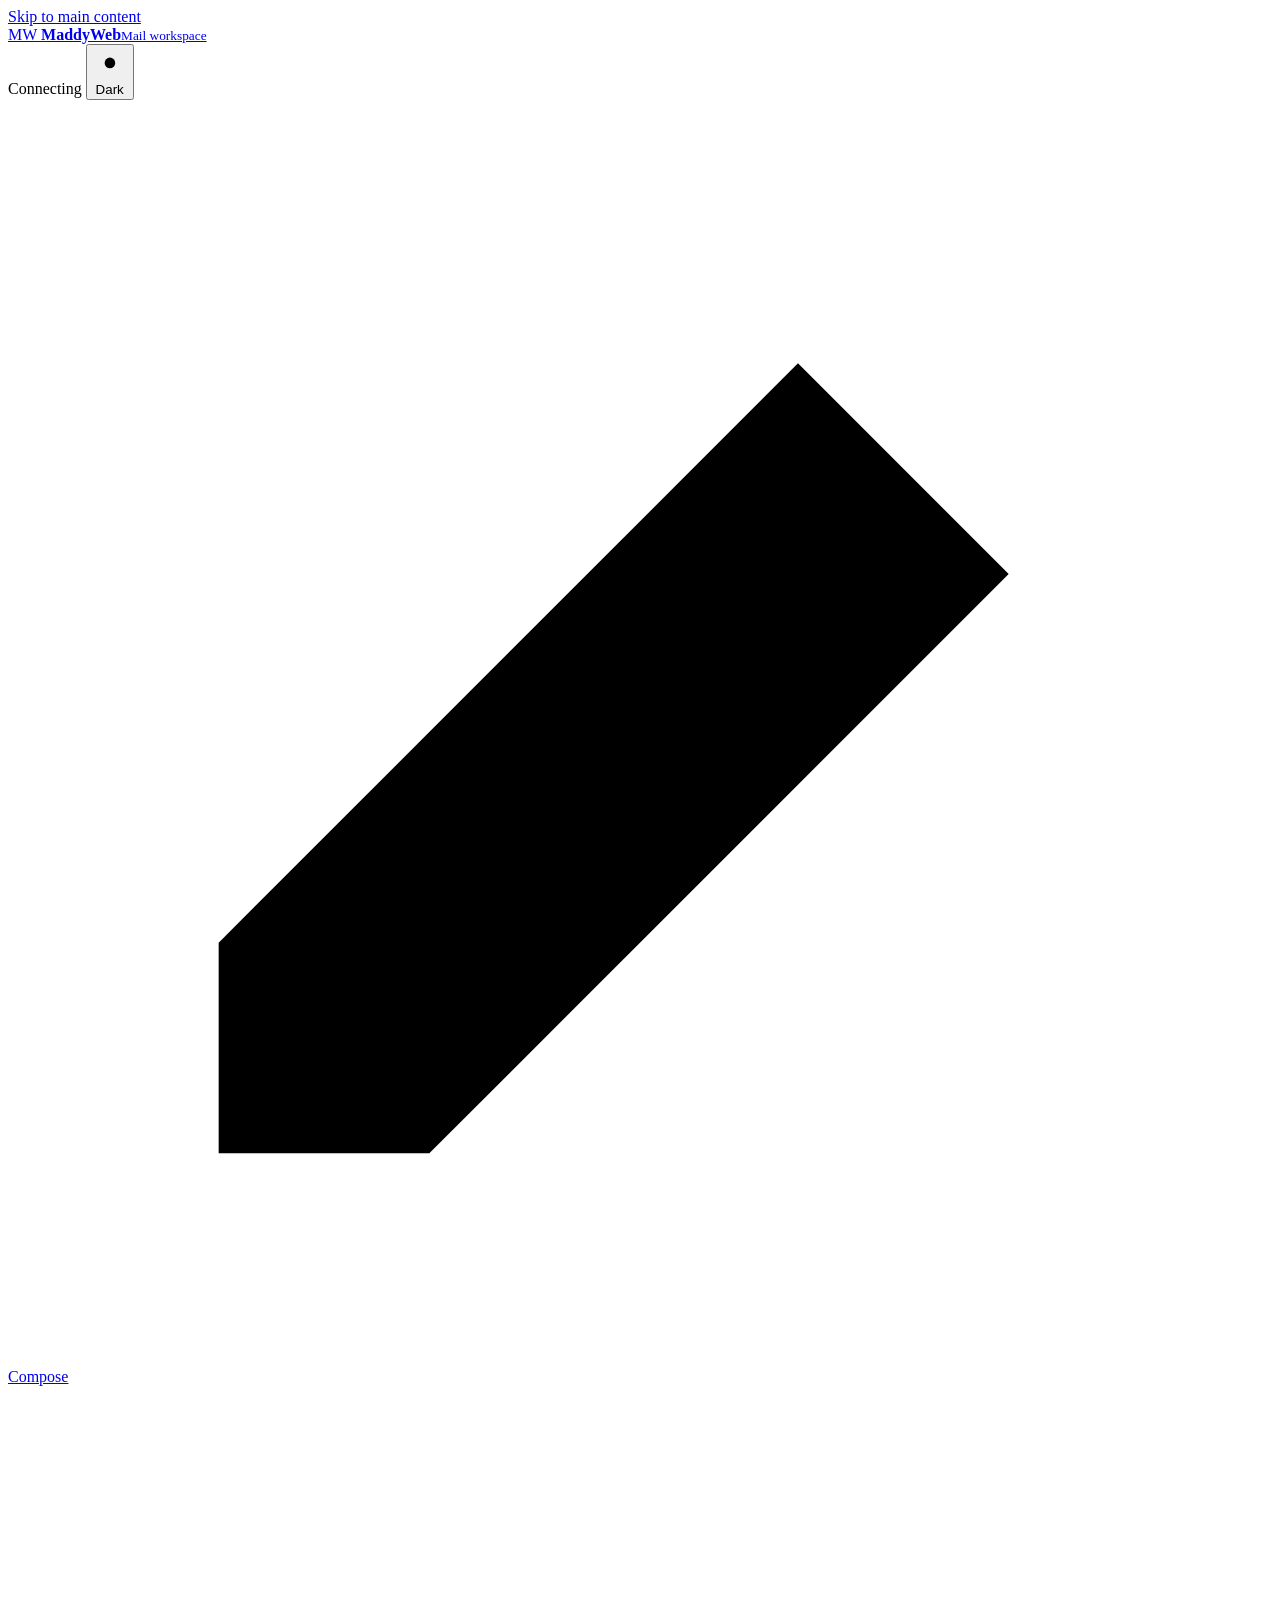
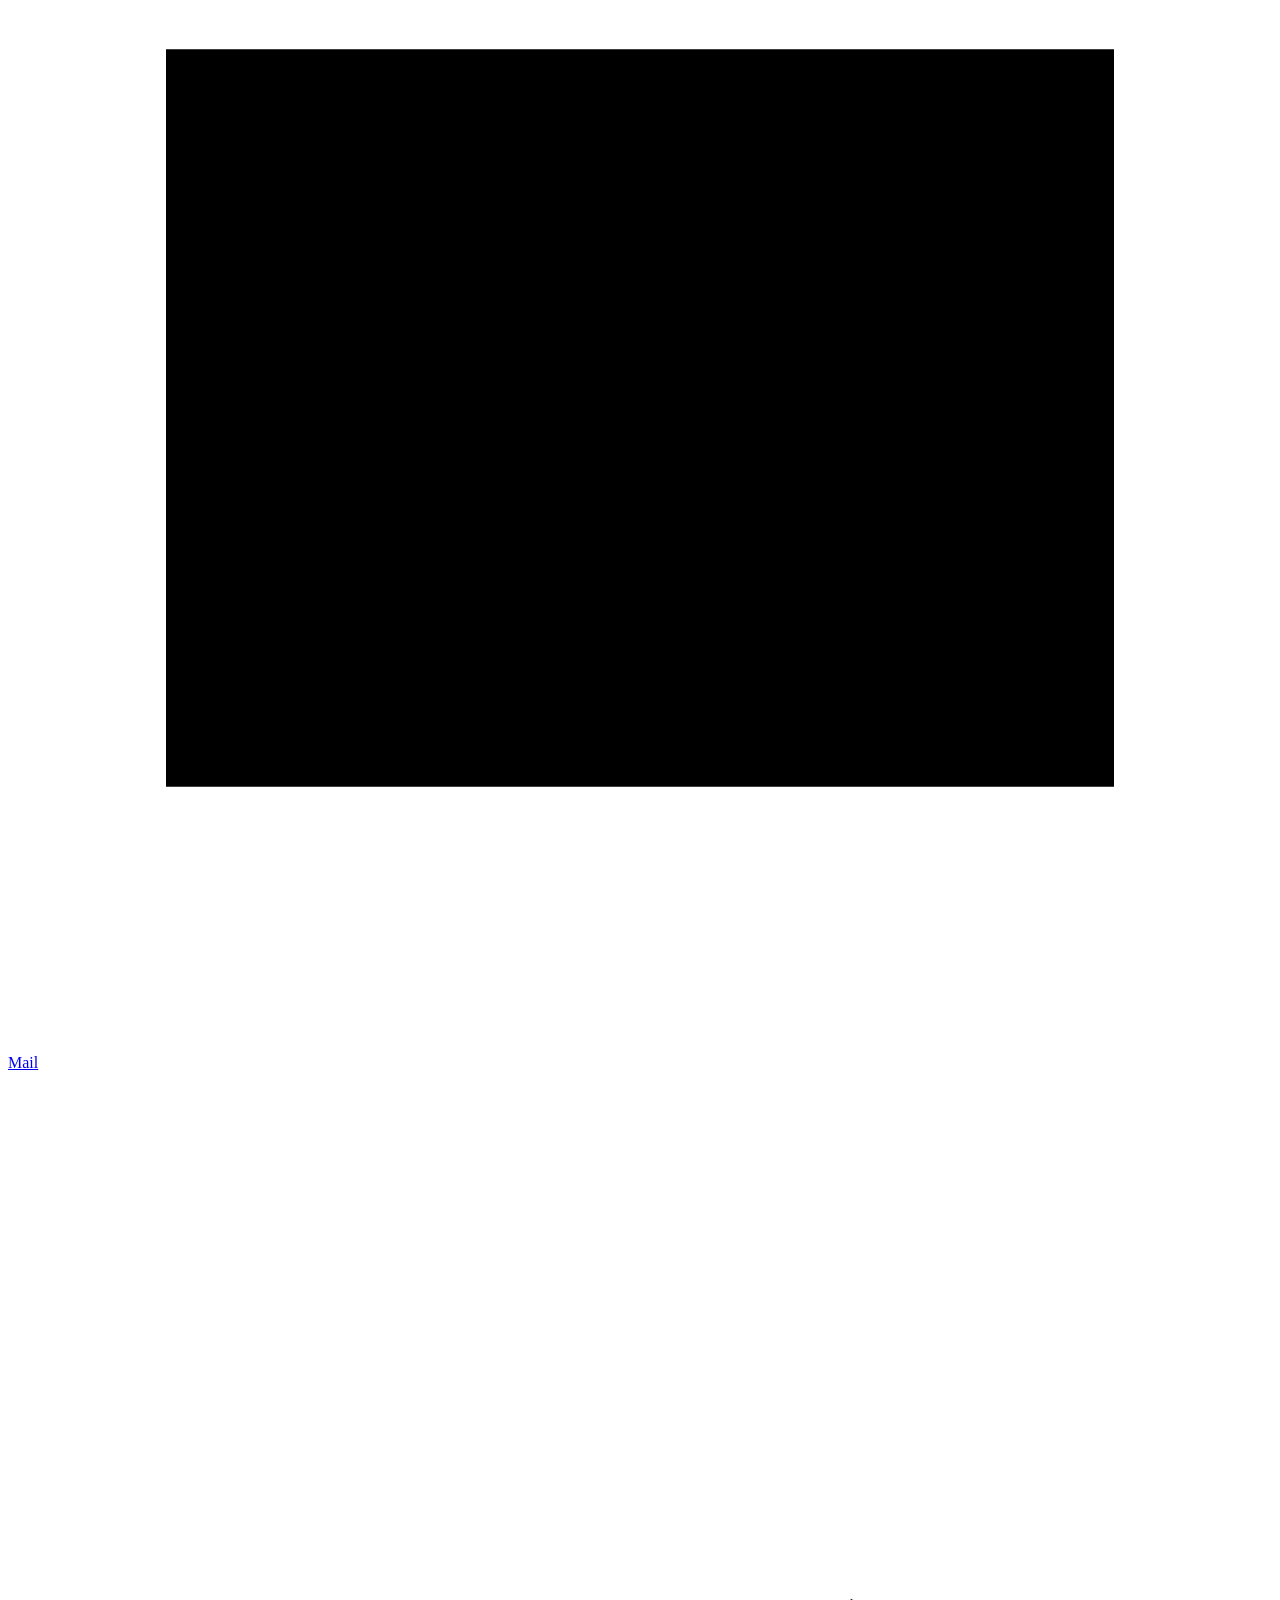
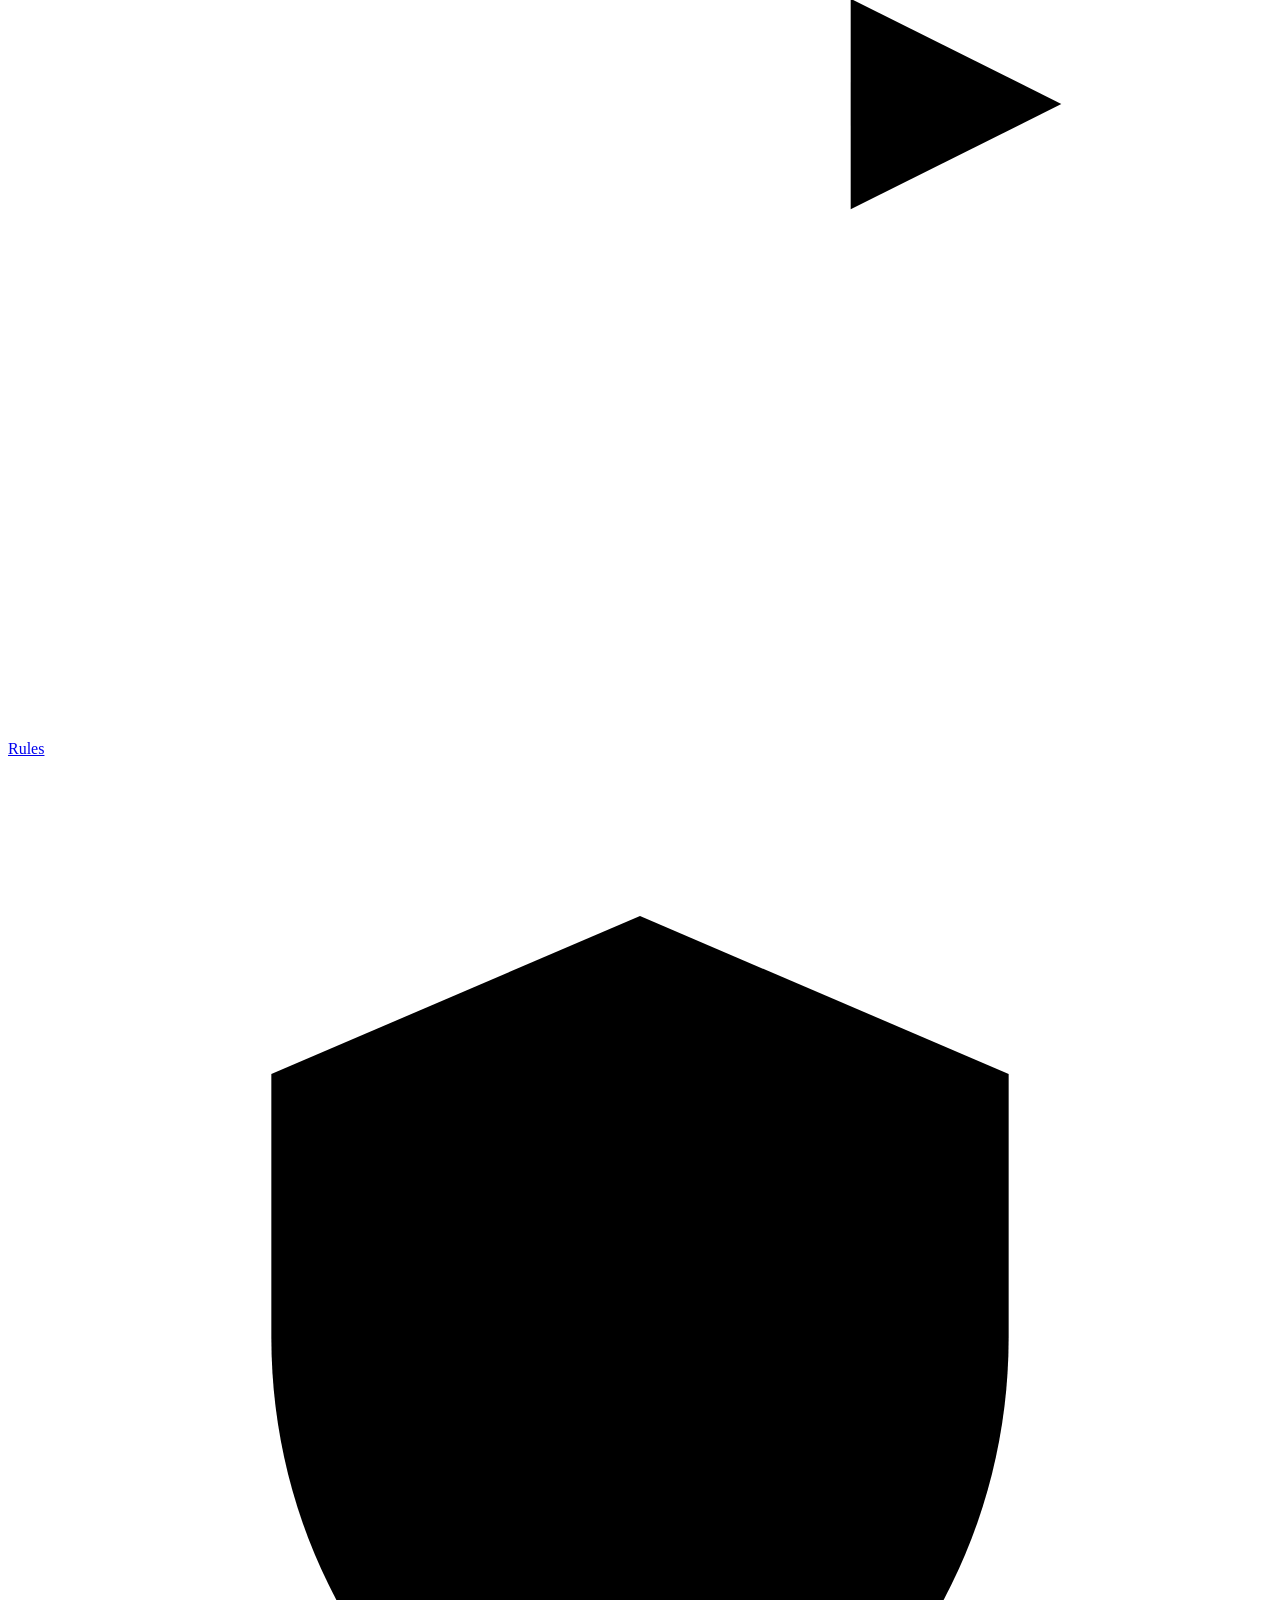
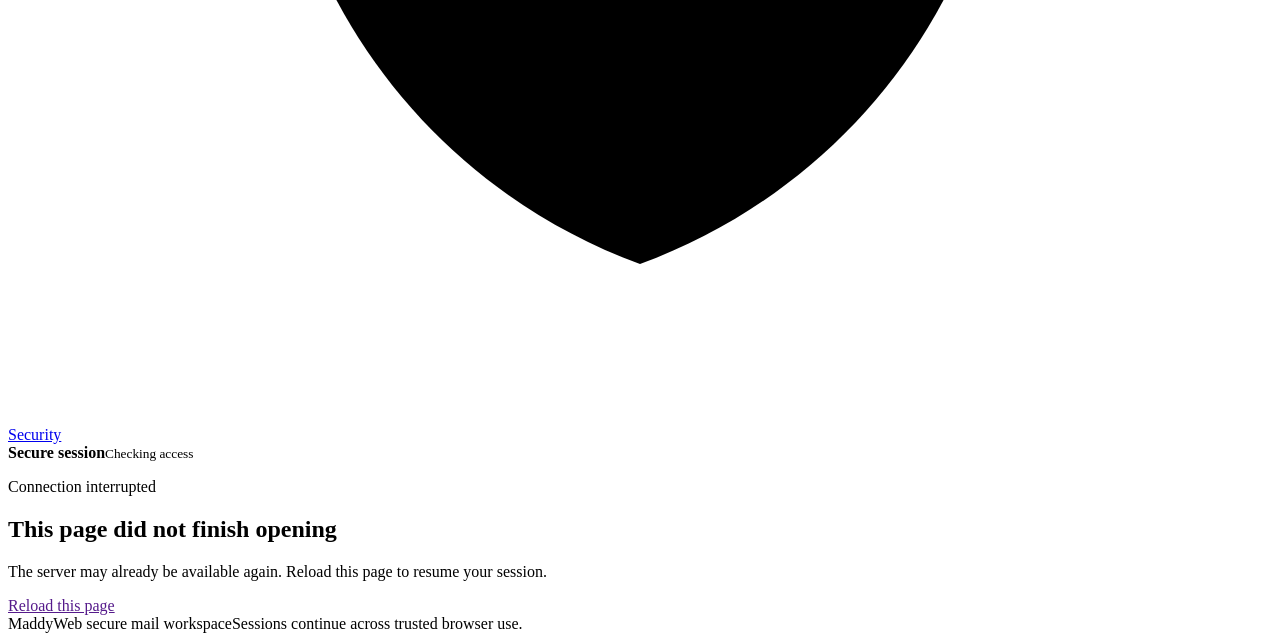
==== commit 0fbb27a4: "Build the mailbox organization workspace" ====
--- a/src/maddyweb/static/index.html
+++ b/src/maddyweb/static/index.html
@@ -7,8 +7,8 @@
   <meta name="theme-color" content="#f4f6f9">
   <meta name="description" content="MaddyWeb mail workspace and server administration console">
   <title>MaddyWeb</title>
-  <link rel="stylesheet" href="/static/app.css?v=23">
-  <script src="/static/app.js?v=28" defer></script>
+  <link rel="stylesheet" href="/static/app.css?v=__MADDYWEB_APP_ASSET_VERSION__">
+  <script src="/static/workspace.js?v=__MADDYWEB_APP_ASSET_VERSION__" defer></script>
 </head>
 <body>
   <a class="skip-link" href="#main">Skip to main content</a>
@@ -49,6 +49,17 @@
     </div>
   </header>
 
+  <div id="session-resume-guard" class="session-resume-guard" role="status" aria-live="polite" aria-atomic="true" hidden>
+    <div class="session-resume-card">
+      <span id="session-resume-spinner" class="mail-switch-spinner" aria-hidden="true"></span>
+      <span class="session-resume-copy">
+        <strong id="session-resume-title">Checking your session</strong>
+        <small id="session-resume-detail">Confirming that this restored page is still authorized...</small>
+      </span>
+      <a id="session-resume-reload" class="button button-primary" href="" hidden>Reload this page</a>
+    </div>
+  </div>
+
   <div class="workspace">
     <aside class="sidebar">
       <nav class="primary-nav" aria-label="Main navigation">
@@ -59,6 +70,10 @@
         <a class="nav-link" href="/mail" data-route data-section="mail" data-capability="mail.read">
           <svg class="nav-icon" viewBox="0 0 24 24" aria-hidden="true"><path d="M3 5h18v14H3z"></path><path d="m3 6 9 7 9-7"></path></svg>
           <span>Mail</span>
+        </a>
+        <a class="nav-link" href="/rules" data-route data-section="rules" data-capability="mail.mutate">
+          <svg class="nav-icon" viewBox="0 0 24 24" aria-hidden="true"><path d="M4 6h10M4 12h7M4 18h10"></path><path d="m16 10 4 2-4 2z"></path></svg>
+          <span>Rules</span>
         </a>
         <a class="nav-link" href="/security" data-route data-section="security" data-authenticated-only>
           <svg class="nav-icon" viewBox="0 0 24 24" aria-hidden="true"><path d="M12 3 5 6v5c0 4.6 2.9 8.5 7 10 4.1-1.5 7-5.4 7-10V6z"></path><path d="m9 12 2 2 4-5"></path></svg>
@@ -86,6 +101,14 @@
 
     <main id="main" class="app-main" tabindex="-1">
       <div id="global-alert" class="notice notice-error" role="alert" hidden></div>
+      <section id="startup-recovery" class="startup-recovery" role="status" aria-live="polite">
+        <div>
+          <p class="eyebrow">Connection interrupted</p>
+          <h1>This page did not finish opening</h1>
+          <p>The server may already be available again. Reload this page to resume your session.</p>
+        </div>
+        <a class="button button-primary" href="">Reload this page</a>
+      </section>
       <div id="loading-status" class="sr-only" role="status" aria-live="polite"></div>
       <aside id="admin-workspace-indicator" class="admin-workspace-indicator" hidden>
         <span class="admin-workspace-icon" aria-hidden="true">A</span>
@@ -123,6 +146,21 @@
             <span aria-hidden="true">+</span>
             New message
           </a>
+          <div class="mail-folder-create">
+            <button id="mail-folder-create-toggle" class="mail-folder-create-toggle" type="button" aria-expanded="false" aria-controls="mail-folder-create-form">
+              <span aria-hidden="true">+</span>
+              New folder
+            </button>
+            <form id="mail-folder-create-form" class="mail-folder-create-form" hidden>
+              <label for="mail-folder-name">Folder name</label>
+              <input id="mail-folder-name" name="name" maxlength="255" autocomplete="off" required placeholder="Projects/2026">
+              <div class="mail-folder-create-actions">
+                <button class="button button-primary" type="submit">Create</button>
+                <button id="mail-folder-create-cancel" class="button button-secondary" type="button">Cancel</button>
+              </div>
+              <p id="mail-folder-create-status" class="field-help" role="status" aria-live="polite"></p>
+            </form>
+          </div>
           <div id="mail-selector" class="mail-selector">
             <label id="mail-account-field">
               <span>Viewing mailbox</span>
@@ -186,6 +224,11 @@
               <button id="mail-mark-unread" class="button button-secondary" type="button" disabled>Mark unread</button>
               <button id="mail-bulk-archive" class="button button-secondary" type="button" disabled>Archive</button>
               <button id="mail-bulk-trash" class="button button-secondary" type="button" disabled>Trash</button>
+              <span class="mail-move-control mail-bulk-move-control">
+                <label class="sr-only" for="mail-bulk-move-target">Move selected messages to folder</label>
+                <select id="mail-bulk-move-target" disabled><option value="">Move to...</option></select>
+                <button id="mail-bulk-move" class="button button-secondary" type="button" disabled>Move</button>
+              </span>
               <button id="mail-bulk-permanent-delete" class="button button-danger" type="button" hidden disabled>Permanently delete</button>
               <button id="mail-mark-all-read" class="button button-secondary" type="button" disabled>Mark all as read</button>
             </div>
@@ -195,8 +238,9 @@
               <span class="mail-switch-spinner" aria-hidden="true"></span>
               <span class="mail-switch-copy">
                 <strong id="mail-switch-title">Opening mailbox</strong>
-                <small>Fetching the latest messages...</small>
+                <small id="mail-switch-detail">Fetching the latest messages...</small>
               </span>
+              <button id="mail-switch-retry" class="button button-primary" type="button" hidden>Retry</button>
             </div>
           </div>
           <div class="mail-list-table">
@@ -233,6 +277,11 @@
             <a id="message-forward" class="button button-secondary" href="/compose" data-route>Forward</a>
             <a id="message-raw" class="button button-secondary" href="#">Download raw .eml</a>
             <button id="message-body-toggle" class="button button-secondary message-body-toggle" type="button" aria-controls="message-html-body message-source-body" aria-pressed="false" hidden>View source</button>
+            <span class="mail-move-control message-move-control">
+              <label class="sr-only" for="message-move-target">Move this message to folder</label>
+              <select id="message-move-target" disabled><option value="">Move to...</option></select>
+              <button id="message-move" class="button button-secondary" type="button" disabled>Move</button>
+            </span>
             <button id="message-trash" class="button button-secondary" type="button">Move to Trash</button>
             <button id="message-delete" class="button button-danger" type="button">Permanently delete</button>
           </nav>
@@ -246,6 +295,73 @@
           </article>
           <section class="attachment-card"><div class="card-heading"><div><p class="eyebrow">Files</p><h2>Attachments</h2></div></div><ul id="attachment-list" class="attachment-list"></ul></section>
         </section>
+      </section>
+
+      <section id="rules-view" class="view" data-view="rules" aria-labelledby="rules-title" hidden>
+        <div class="page-heading rules-heading">
+          <div>
+            <p class="eyebrow">Message automation</p>
+            <h1 id="rules-title">Mail rules</h1>
+            <p>Create Thunderbird-style conditions that move matching messages into an existing folder.</p>
+          </div>
+          <button id="mail-rule-new" class="button button-primary" type="button">New rule</button>
+        </div>
+        <p id="mail-rules-account" class="rules-account-context"></p>
+        <div class="rules-layout">
+          <article class="data-card rules-list-card" aria-labelledby="mail-rules-list-title">
+            <div class="card-heading">
+              <div><p class="eyebrow">Order matters</p><h2 id="mail-rules-list-title">Rules</h2></div>
+              <span id="mail-rules-count" class="status-pill status-neutral">Loading</span>
+            </div>
+            <div id="mail-rules-loading" class="rules-loading" role="status" aria-live="polite">Loading mail rules...</div>
+            <ol id="mail-rules-list" class="mail-rules-list"></ol>
+            <div id="mail-rules-empty" class="empty-state" hidden>No rules yet. Create one to organize incoming mail.</div>
+          </article>
+
+          <article class="data-card rule-editor-card" aria-labelledby="mail-rule-editor-title">
+            <div class="card-heading">
+              <div><p class="eyebrow">Rule builder</p><h2 id="mail-rule-editor-title">New rule</h2></div>
+            </div>
+            <form id="mail-rule-form" autocomplete="off">
+              <input id="mail-rule-id" name="rule_id" type="hidden">
+              <div class="rule-basics">
+                <label>Rule name<input id="mail-rule-name" name="name" maxlength="120" required placeholder="Move project updates"></label>
+                <label class="checkbox-row"><input id="mail-rule-enabled" name="enabled" type="checkbox" checked> Enable this rule</label>
+                <label class="checkbox-row"><input id="mail-rule-stop" name="stop_processing" type="checkbox" checked> Stop after this rule matches</label>
+              </div>
+              <fieldset class="rule-condition-fieldset">
+                <legend>Match conditions</legend>
+                <p class="field-help">Combine up to 32 conditions in four nested AND, OR, or NOT levels.</p>
+                <div id="mail-rule-condition-tree" class="rule-condition-tree"></div>
+              </fieldset>
+              <div class="rule-delivery-grid">
+                <label>Move matching mail to
+                  <select id="mail-rule-target" name="target_mailbox" required><option value="">Select a folder</option></select>
+                </label>
+                <label class="checkbox-row rule-apply-existing"><input id="mail-rule-apply-existing" name="apply_existing" type="checkbox"> Apply to existing messages after saving</label>
+              </div>
+              <div class="rule-form-actions">
+                <button id="mail-rule-save" class="button button-primary" type="submit">Save rule</button>
+                <button id="mail-rule-reset" class="button button-secondary" type="button">Reset</button>
+              </div>
+              <p id="mail-rule-form-status" class="field-help" role="status" aria-live="polite"></p>
+            </form>
+          </article>
+        </div>
+
+        <article id="mail-rule-run-card" class="data-card rule-run-card" aria-labelledby="mail-rule-run-title" hidden>
+          <div class="card-heading">
+            <div><p class="eyebrow">Existing mail</p><h2 id="mail-rule-run-title">Rule run</h2></div>
+            <span id="mail-rule-run-state" class="status-pill status-neutral">Pending</span>
+          </div>
+          <p id="mail-rule-run-summary">Waiting for server status.</p>
+          <progress id="mail-rule-run-progress" max="1" value="0">0%</progress>
+          <div class="rule-run-actions">
+            <button id="mail-rule-run-step" class="button button-primary" type="button">Process next batch</button>
+            <button id="mail-rule-run-cancel" class="button button-secondary" type="button">Cancel run</button>
+          </div>
+          <p id="mail-rule-run-status" class="field-help" role="status" aria-live="polite"></p>
+        </article>
       </section>
 
       <section id="compose-view" class="view" data-view="compose" aria-labelledby="compose-title" hidden>
